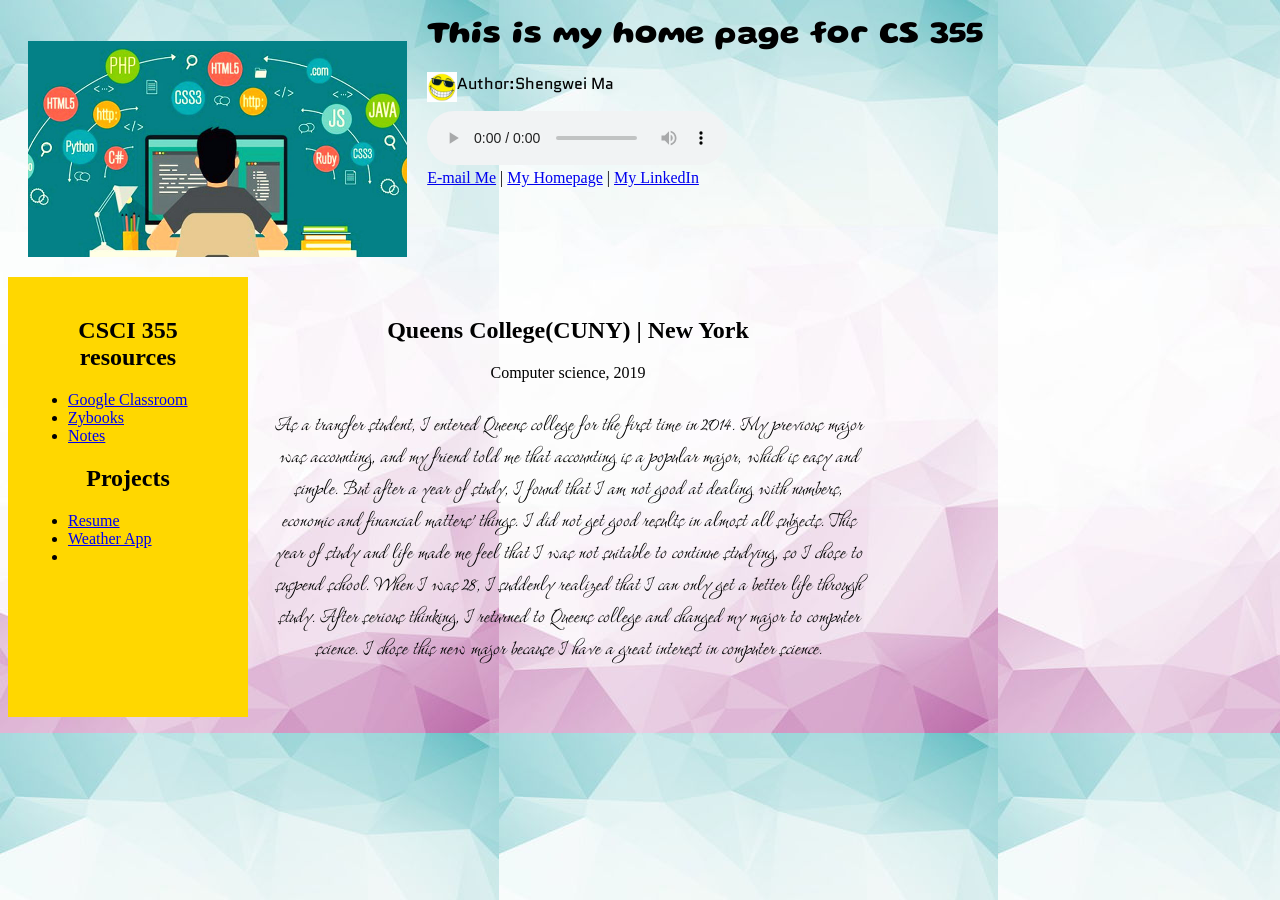
==== index.html @ da12dc4e "fixes" ====
<!DOCTYPE html>
<html lang="en-US">
<head>
    <title>CS 355 Home Page</title>
    <meta charset="UTF-8">
<link rel="stylesheet" href="css/styles.css">
    <link rel="preconnect" href="https://fonts.googleapis.com">
    <link rel="preconnect" href="https://fonts.gstatic.com" crossorigin>
    <link href="https://fonts.googleapis.com/css2?family=Gluten:wght@300&display=swap" rel="stylesheet">
    <link href="https://fonts.googleapis.com/css2?family=Quantico&display=swap" rel="stylesheet">
    <link href="https://fonts.googleapis.com/css2?family=Grey+Qo&display=swap" rel="stylesheet">
</head>
<style>
    body{background-image: url('images/background.jpg');}
</style>

<body>
<div>
   <img class="titlePic" src="images/web-Technology.jpg" alt="internet and web technology">
   <cite a=href"https://techgeekforever.com/embrace-the-web-technology-with-websites/"></cite>
</div>

<div>
   <h1>This is my home page for CS 355</h1>
</div>

<div>
   <footer>
      <p class="name"><img class="face" src="images/myPic.jpg" alt="my face" width="30" >Author:Shengwei Ma</p>
       <audio controls autoplay loop >
           <source src="backgroundMusic.mp3">
       </audio>
   </footer>
</div>
<div>
    <nav>
        <a href="mailto:shengwei.ma79@qmail.cuny.edu">E-mail Me</a> |
        <a href="http://kanvile.github.io" target="_blank">My Homepage</a> |
        <a href="https://www.linkedin.com/in/shengwei-ma-55793b196/" target="_blank">My LinkedIn</a>
    </nav>
</div>
<div class="wrapper clearfix">
    <aside>
        <div class="resourcesBox">
           <h2>CSCI 355 resources</h2>
              <ul>
                 <li><a href="https://classroom.google.com/c/MzcxOTMxMzM1Nzc1">Google Classroom</a></li>
                 <li><a href="https://learn.zybooks.com/zybook/CUNYCSCI355AbramovFall2021">Zybooks</a></li>
                 <li><a href="#">Notes</a></li>
              </ul>
        </div>
        <div class="projectsBox">
           <h2>Projects</h2>
              <ul>
                 <li><a href="resume.html">Resume</a></li>
                 <li><a href="weatherApp.html">Weather App</a></li>
                 <li></li>
              </ul>
        </div>
    </aside>
    <article>
        <h2>Queens College(CUNY) | New York</h2>
        <p>Computer science, 2019</p>
        <p class="placeholder">As a transfer student, I entered Queens college for the first time in 2014.
            My previous major was accounting, and my friend told me that accounting is a popular major,
            which is easy and simple. But after a year of study, I found that I am not good at dealing with numbers,
            economic and financial matters' things. I did not get good results in almost all subjects.
            This year of study and life made me feel that I was not suitable to continue studying, so I chose to suspend school.
            When I was 28, I suddenly realized that I can only get a better life through study.
            After serious thinking, I returned to Queens college and changed my major to computer science.
            I chose this new major because I have a great interest in computer science.</p>
    </article>
</div>
</body>
</html>
---- css/styles.css ----
img.face{
    float:left;
}
.titlePic {
    float: left;
    width: 30%;
    height: fit-content;
    padding: 20px;
}
h1 {
    font-family: 'Gluten', cursive;
    text-align: left;
    width: auto;
}
h2 {

    text-align: center;


}
.name {
    font-family: 'Quantico', sans-serif;
}
.clearfix {
    clear: both
}
.wrapper {

}
aside {
    float: left;
    width: 200px;
    height: 400px;
    padding: 20px;
    background: gold;
}
article {
    height: 400px;
    width: 600px;
    float: left;
    text-align: center;
    padding: 20px;

}
.placeholder {
    font-family: 'Grey Qo', cursive;
    font-size: 25px;
    font-weight: normal;
}

.resourcesBox {

}
.projectsBox {

}
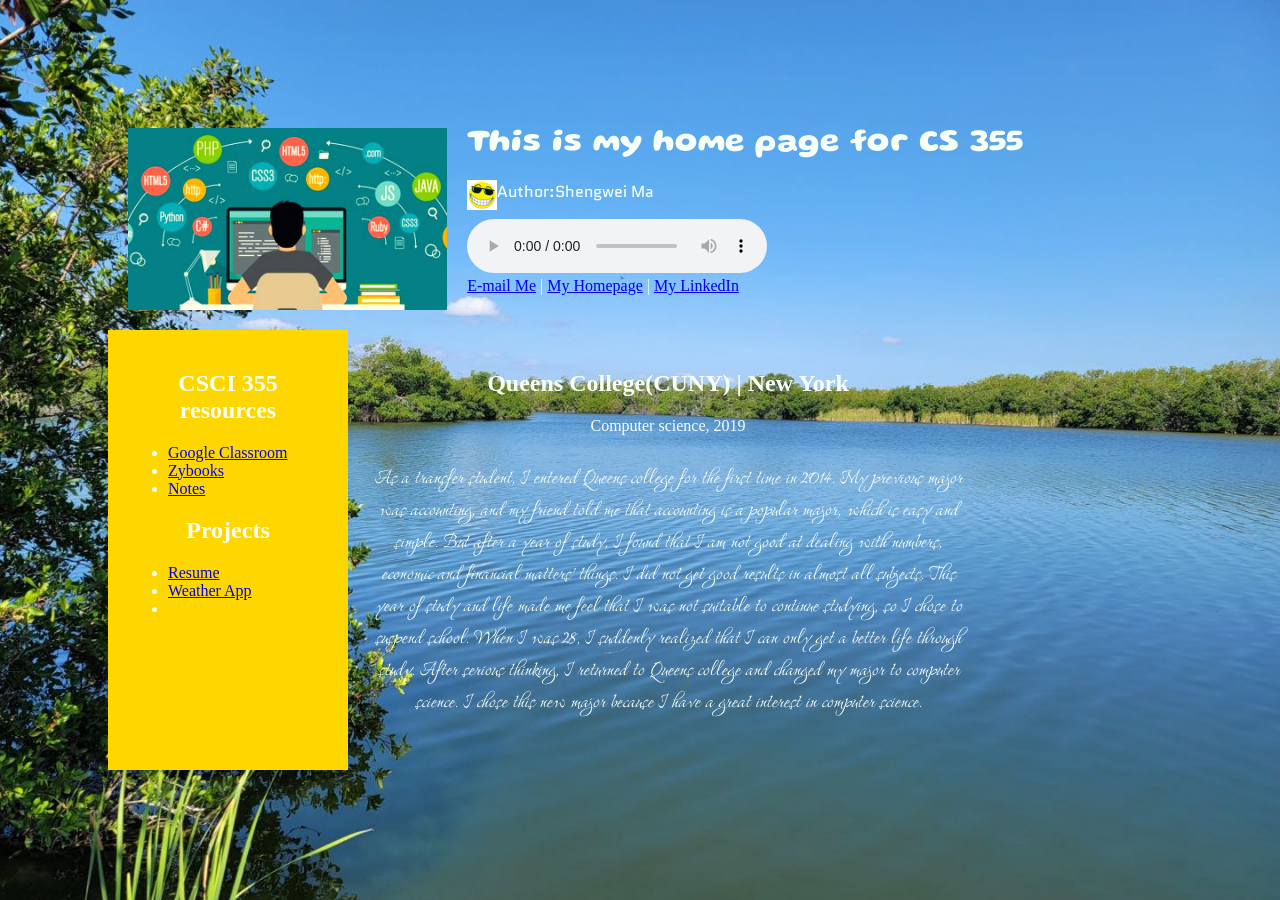
==== commit b08dcc23: "modify" ====
--- a/index.html
+++ b/index.html
@@ -10,11 +10,9 @@
     <link href="https://fonts.googleapis.com/css2?family=Quantico&display=swap" rel="stylesheet">
     <link href="https://fonts.googleapis.com/css2?family=Grey+Qo&display=swap" rel="stylesheet">
 </head>
-<style>
-    body{background-image: url('images/background.jpg');}
-</style>
 
-<body>
+
+<body class="background-picture">
 <div>
    <img class="titlePic" src="images/web-Technology.jpg" alt="internet and web technology">
    <cite a=href"https://techgeekforever.com/embrace-the-web-technology-with-websites/"></cite>
--- a/css/styles.css
+++ b/css/styles.css
@@ -1,5 +1,15 @@
 img.face{
     float:left;
+}
+.background-picture {
+    background-color: #7A9CC6;
+    color: #F7FFF7;
+    max-width: 2048px;
+    padding: 100px;
+    background-image: url("../images/background.jpg");
+    background-repeat: no-repeat;
+    background-position: top right;
+    background-size: cover;
 }
 .titlePic {
     float: left;
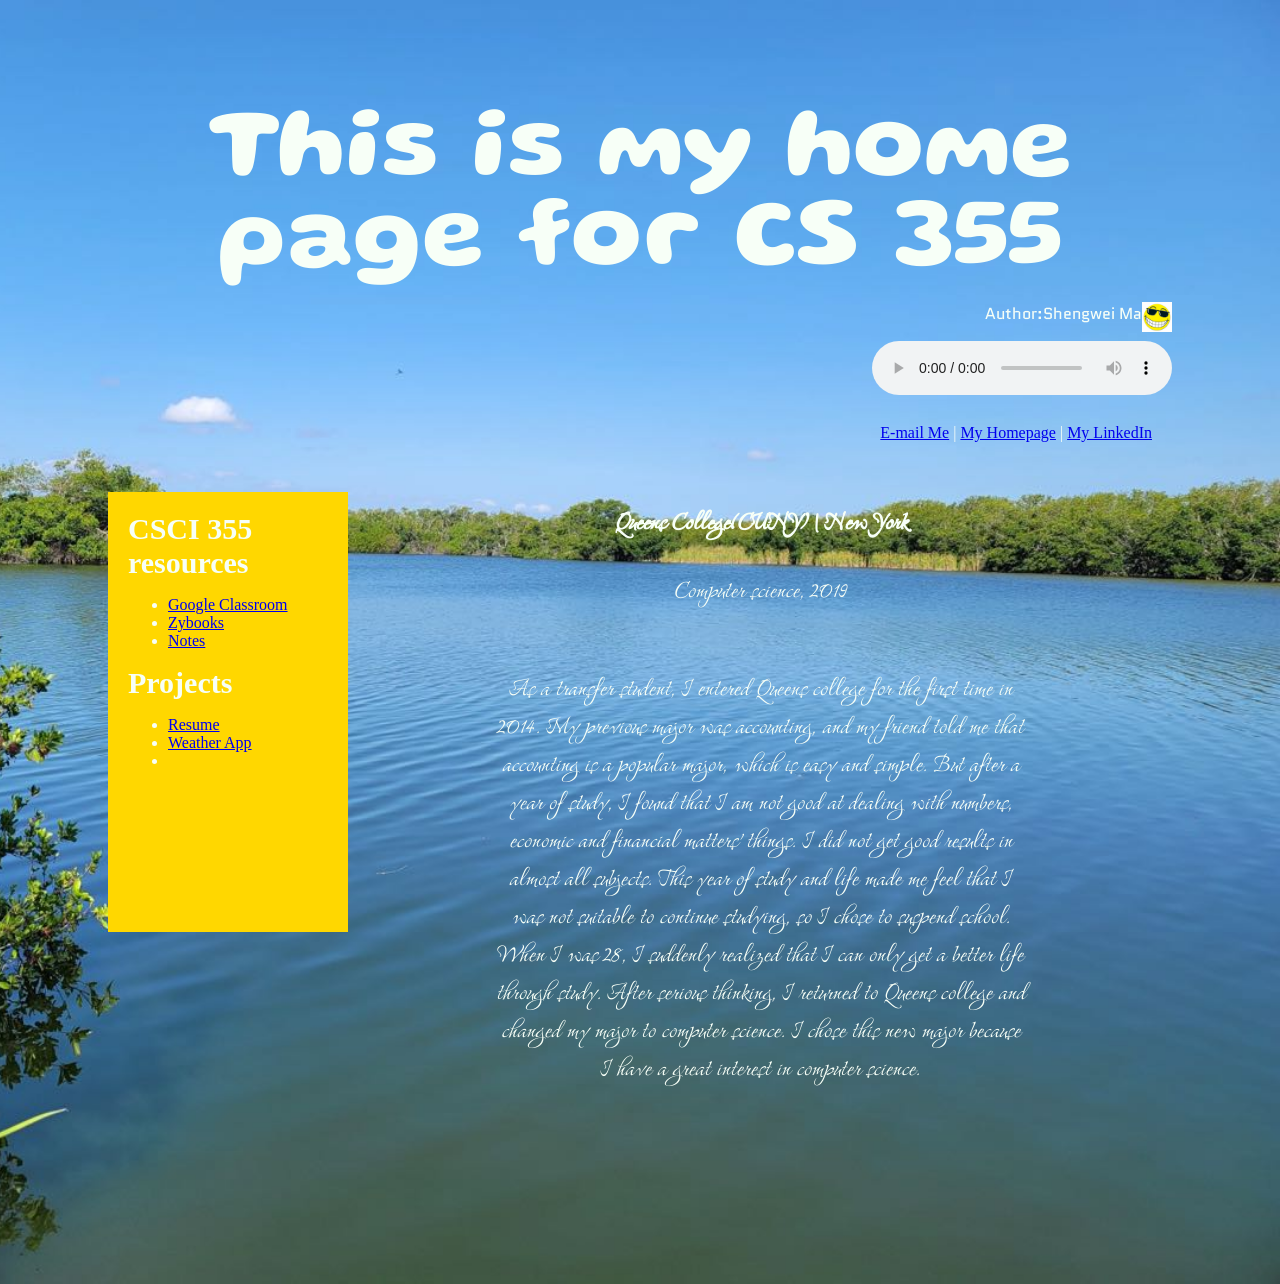
==== commit 6748556c: "modify" ====
--- a/index.html
+++ b/index.html
@@ -14,23 +14,18 @@
 
 <body class="background-picture">
 <div>
-   <img class="titlePic" src="images/web-Technology.jpg" alt="internet and web technology">
-   <cite a=href"https://techgeekforever.com/embrace-the-web-technology-with-websites/"></cite>
-</div>
-
-<div>
    <h1>This is my home page for CS 355</h1>
 </div>
 
-<div>
+
    <footer>
       <p class="name"><img class="face" src="images/myPic.jpg" alt="my face" width="30" >Author:Shengwei Ma</p>
        <audio controls autoplay loop >
            <source src="backgroundMusic.mp3">
        </audio>
    </footer>
-</div>
-<div>
+
+<div class="content-wrap">
     <nav>
         <a href="mailto:shengwei.ma79@qmail.cuny.edu">E-mail Me</a> |
         <a href="http://kanvile.github.io" target="_blank">My Homepage</a> |
@@ -59,7 +54,7 @@
     <article>
         <h2>Queens College(CUNY) | New York</h2>
         <p>Computer science, 2019</p>
-        <p class="placeholder">As a transfer student, I entered Queens college for the first time in 2014.
+        <p>As a transfer student, I entered Queens college for the first time in 2014.
             My previous major was accounting, and my friend told me that accounting is a popular major,
             which is easy and simple. But after a year of study, I found that I am not good at dealing with numbers,
             economic and financial matters' things. I did not get good results in almost all subjects.
--- a/css/styles.css
+++ b/css/styles.css
@@ -1,6 +1,4 @@
-img.face{
-    float:left;
-}
+
 .background-picture {
     background-color: #7A9CC6;
     color: #F7FFF7;
@@ -11,23 +9,14 @@
     background-position: top right;
     background-size: cover;
 }
-.titlePic {
-    float: left;
-    width: 30%;
-    height: fit-content;
-    padding: 20px;
-}
+
 h1 {
     font-family: 'Gluten', cursive;
-    text-align: left;
-    width: auto;
-}
-h2 {
-
-    text-align: center;
-
+    margin: 0;
+    font-size: 100px;
 
 }
+
 .name {
     font-family: 'Quantico', sans-serif;
 }
@@ -38,24 +27,20 @@
 
 }
 aside {
-    float: left;
-    width: 200px;
-    height: 400px;
-    padding: 20px;
+
+margin-top: 50px;
     background: gold;
 }
+h2 {
+    font-size: 50px;
+}
 article {
-    height: 400px;
-    width: 600px;
-    float: left;
-    text-align: center;
-    padding: 20px;
-
-}
-.placeholder {
     font-family: 'Grey Qo', cursive;
-    font-size: 25px;
-    font-weight: normal;
+    font-size: 30px;
+    max-width: 800px;
+    width: 50%;
+    margin: 0 auto;
+    padding: 60px 0;
 }
 
 .resourcesBox {
@@ -64,3 +49,55 @@
 .projectsBox {
 
 }
+@media screen and (min-width: 750px){
+    img.face{
+        float:right;
+    }
+    h1 {
+        text-align: center;
+    }
+    h2 {
+        font-size: 30px;
+        margin: 0;
+    }
+    .titlePic {
+        float: left;
+        width: 30%;
+        height: fit-content;
+        padding: 20px;
+    }
+
+    footer {
+
+        text-align: right;
+    }
+    .content-wrap {
+        float: right;
+        padding-right: 20px;
+        margin-top: 25px;
+    }
+    aside {
+        float: left;
+        width: 200px;
+        height: 400px;
+        padding: 20px;
+    }
+    article {
+        display: grid;
+        justify-content: center;
+        text-align: center;
+    }
+
+}
+@media screen and (max-width: 749px) {
+
+    h1 {
+        font-size: 50px;
+        line-height: 1;
+    }
+
+    h2 {
+        font-size: 30px;
+        line-height: 1;
+    }
+}
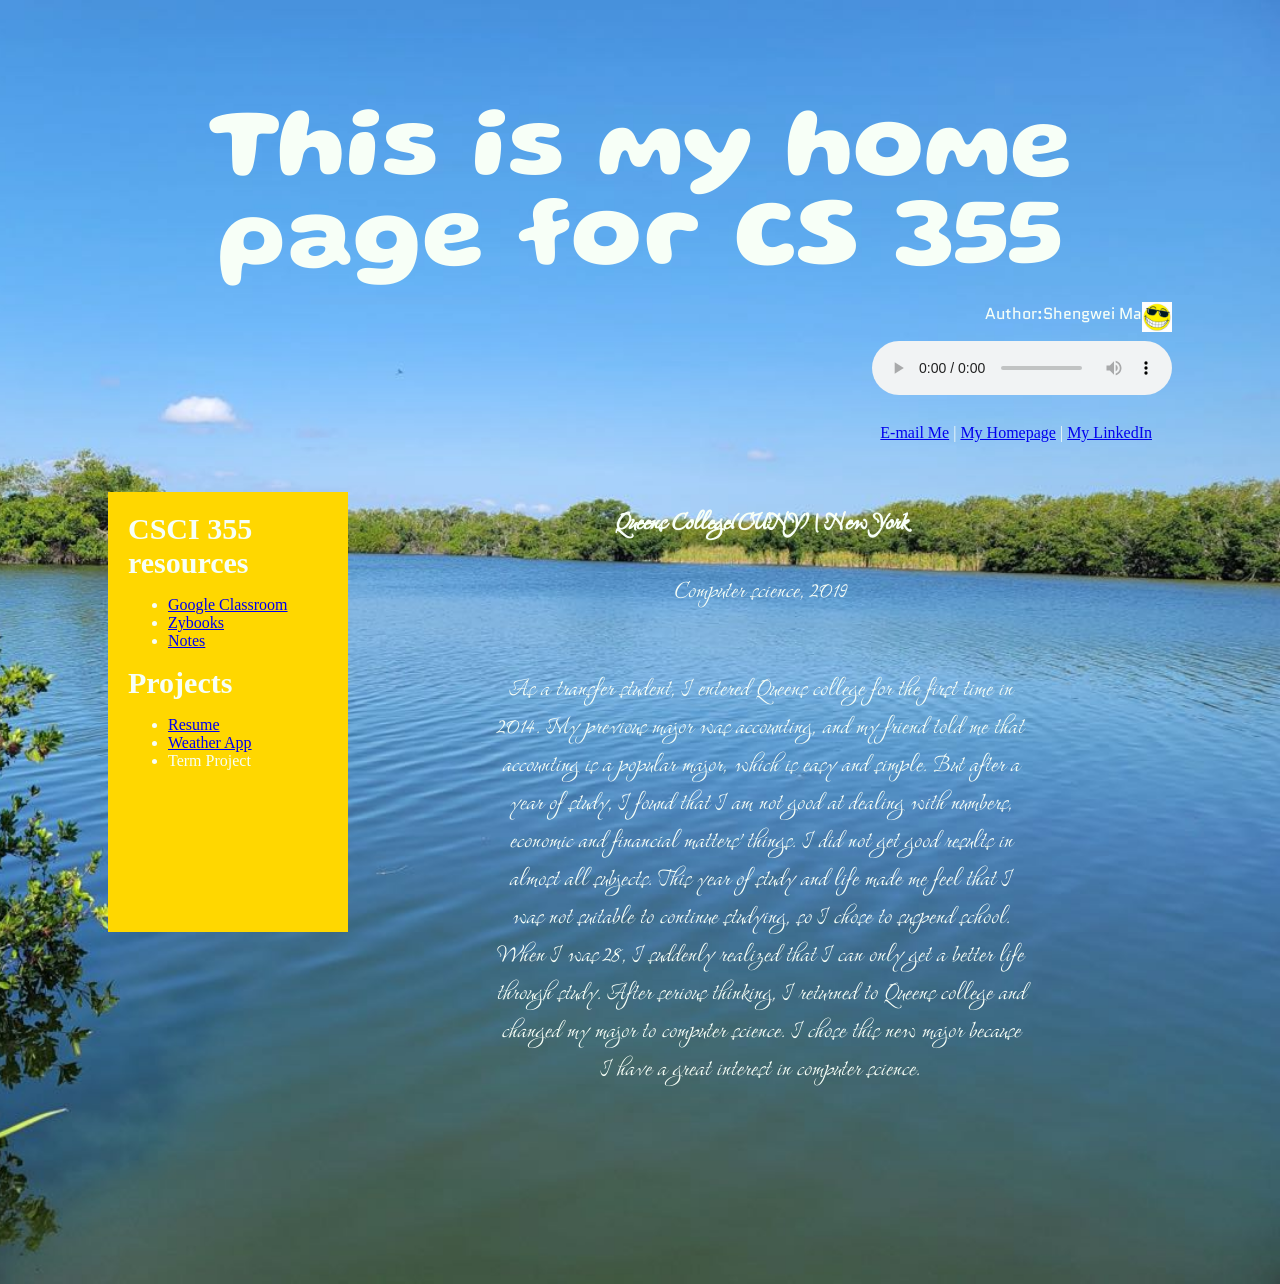
==== commit ededb761: "term project" ====
--- a/index.html
+++ b/index.html
@@ -39,7 +39,7 @@
               <ul>
                  <li><a href="https://classroom.google.com/c/MzcxOTMxMzM1Nzc1">Google Classroom</a></li>
                  <li><a href="https://learn.zybooks.com/zybook/CUNYCSCI355AbramovFall2021">Zybooks</a></li>
-                 <li><a href="#">Notes</a></li>
+                 <li><a href="notes.html">Notes</a></li>
               </ul>
         </div>
         <div class="projectsBox">
@@ -47,7 +47,7 @@
               <ul>
                  <li><a href="resume.html">Resume</a></li>
                  <li><a href="weatherApp.html">Weather App</a></li>
-                 <li></li>
+                 <li>Term Project</li>
               </ul>
         </div>
     </aside>
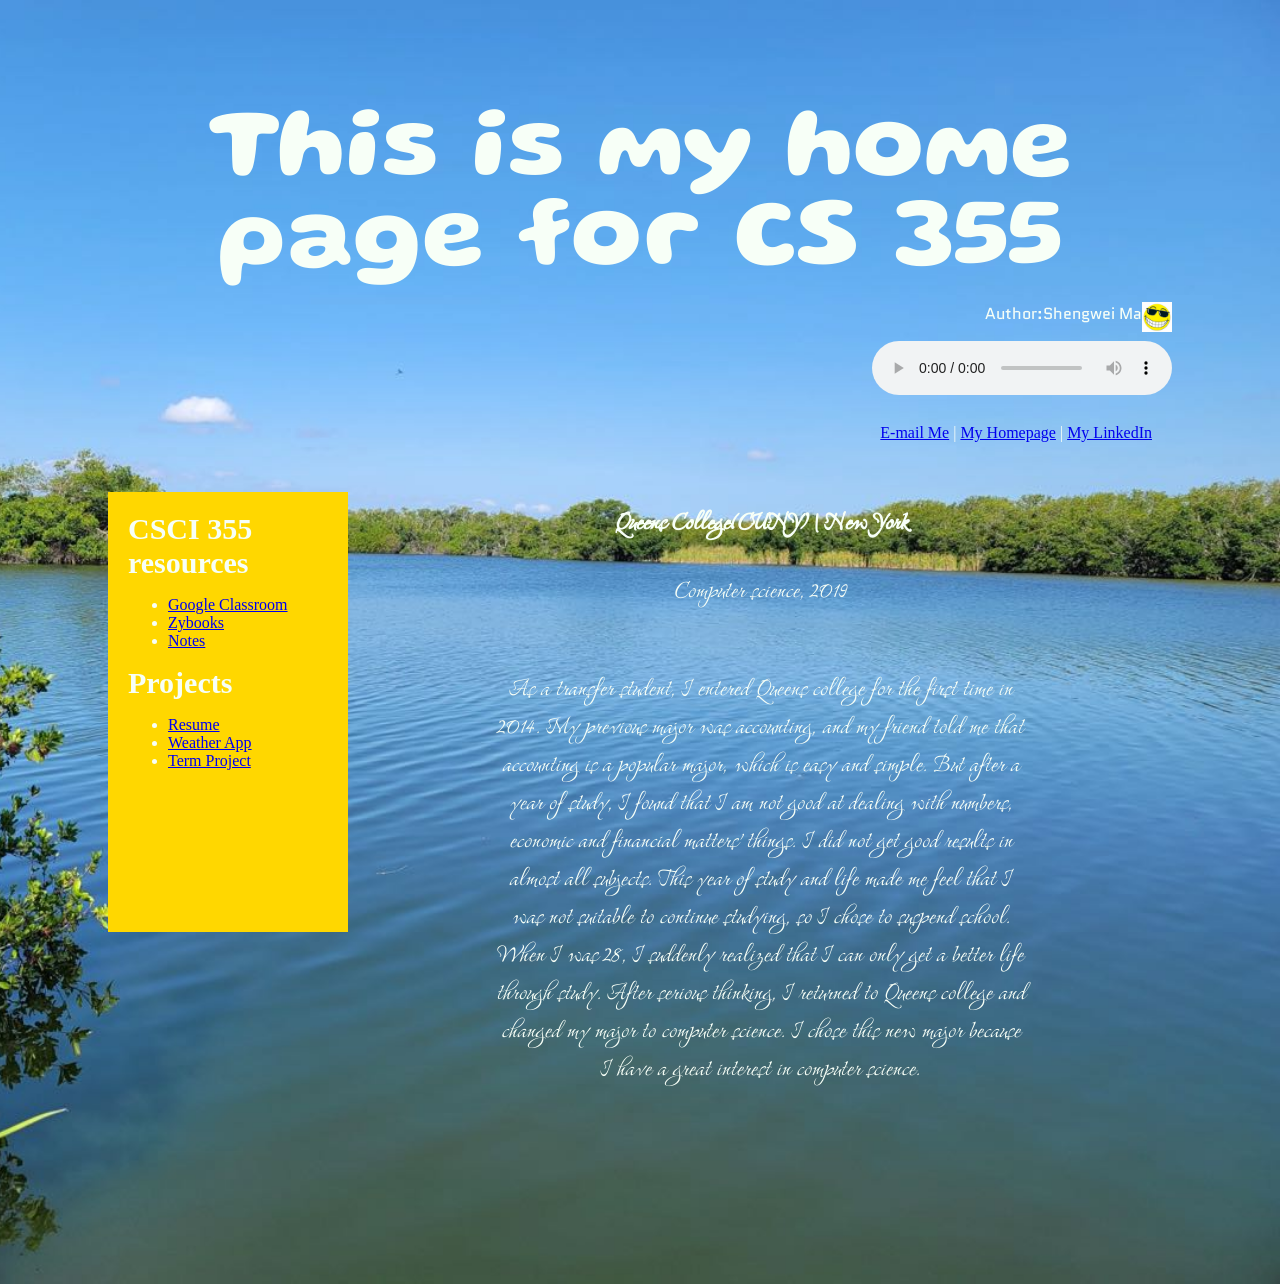
==== commit c0bcc493: "project html added" ====
--- a/index.html
+++ b/index.html
@@ -47,7 +47,7 @@
               <ul>
                  <li><a href="resume.html">Resume</a></li>
                  <li><a href="weatherApp.html">Weather App</a></li>
-                 <li>Term Project</li>
+                 <li><a href="/html/index.html">Term Project</a></li>
               </ul>
         </div>
     </aside>
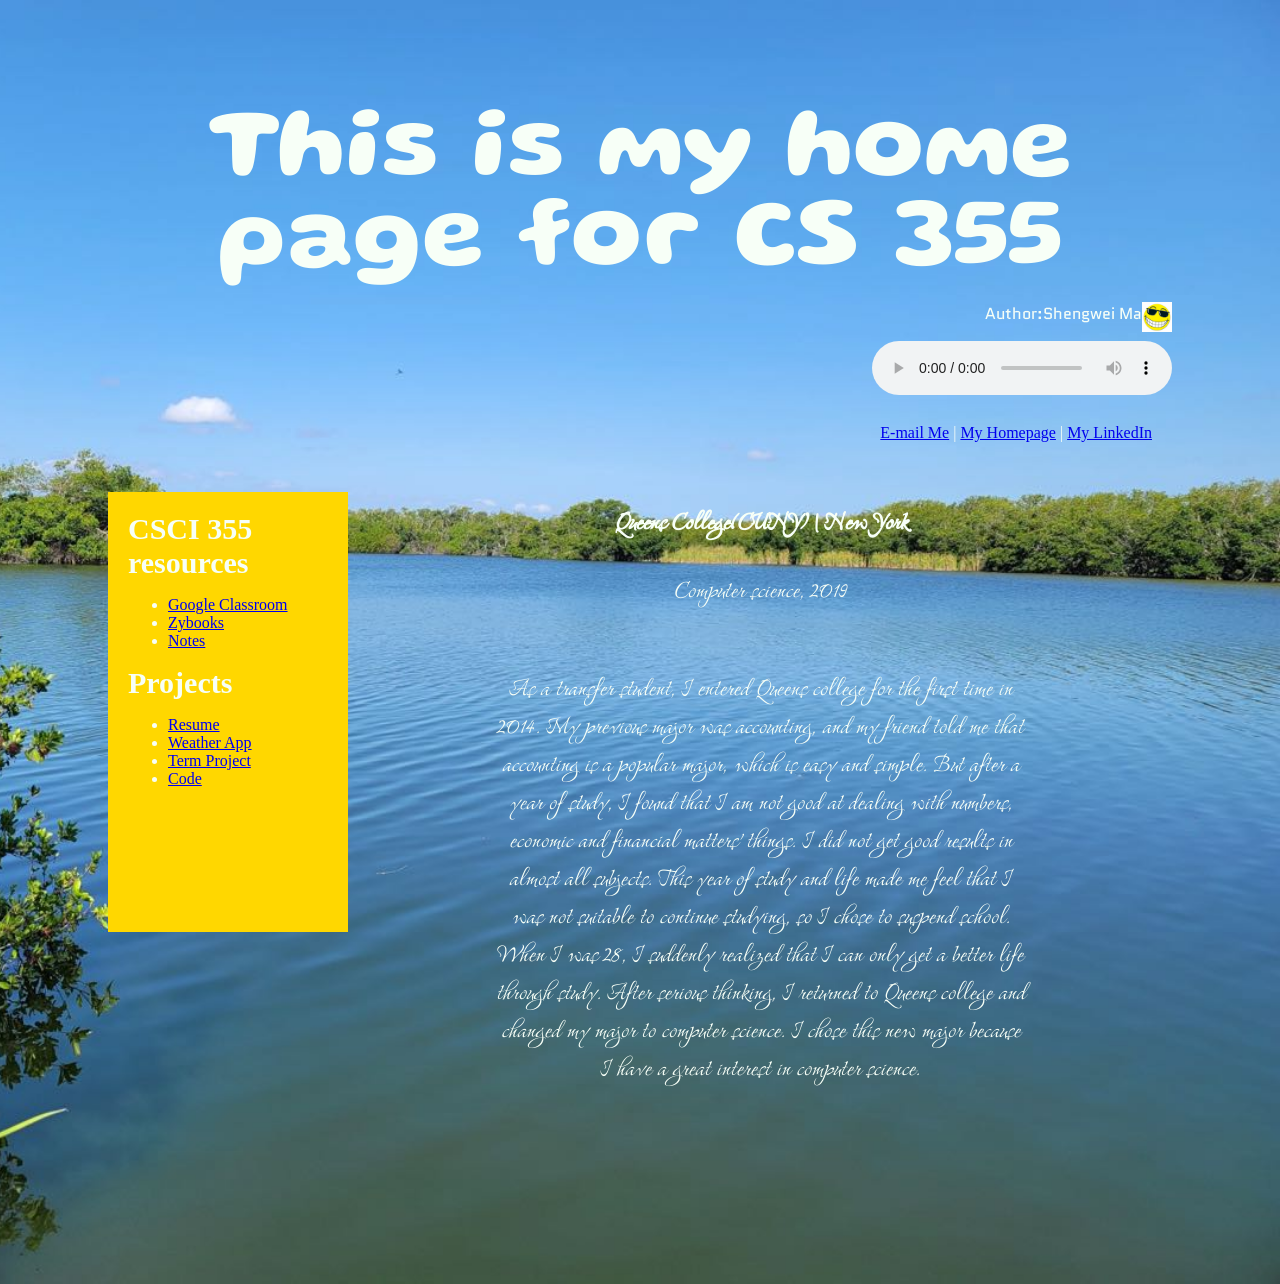
==== commit b17dee87: "new files added" ====
--- a/index.html
+++ b/index.html
@@ -48,6 +48,7 @@
                  <li><a href="resume.html">Resume</a></li>
                  <li><a href="weatherApp.html">Weather App</a></li>
                  <li><a href="/html/index.html">Term Project</a></li>
+                 <li><a href="code.html">Code</a></li>
               </ul>
         </div>
     </aside>
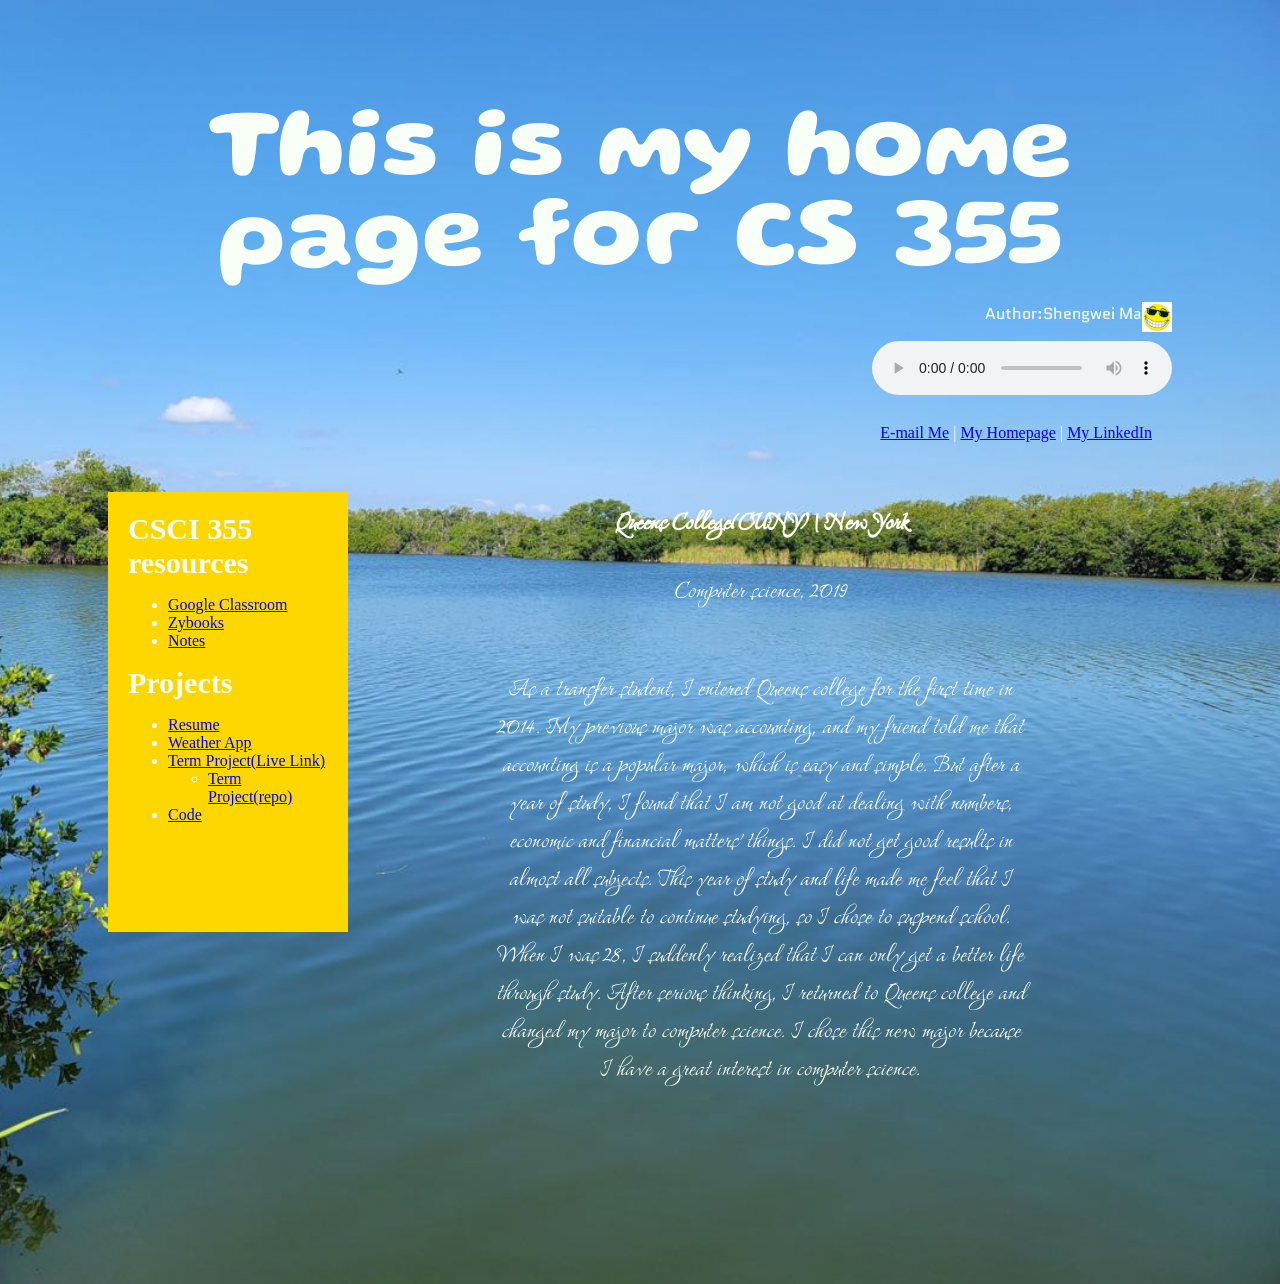
==== commit c2f5e779: "live link and repo update" ====
--- a/index.html
+++ b/index.html
@@ -47,7 +47,10 @@
               <ul>
                  <li><a href="resume.html">Resume</a></li>
                  <li><a href="weatherApp.html">Weather App</a></li>
-                 <li><a href="/html/index.html">Term Project</a></li>
+                 <li><a href=https://chalkboard-2021.herokuapp.com/html/index.html>Term Project(Live Link)</a></li>
+                    <ul>
+                        <li><a href="https://github.com/kanvile/chalkboard">Term Project(repo)</a></li>
+                    </ul>
                  <li><a href="code.html">Code</a></li>
               </ul>
         </div>
